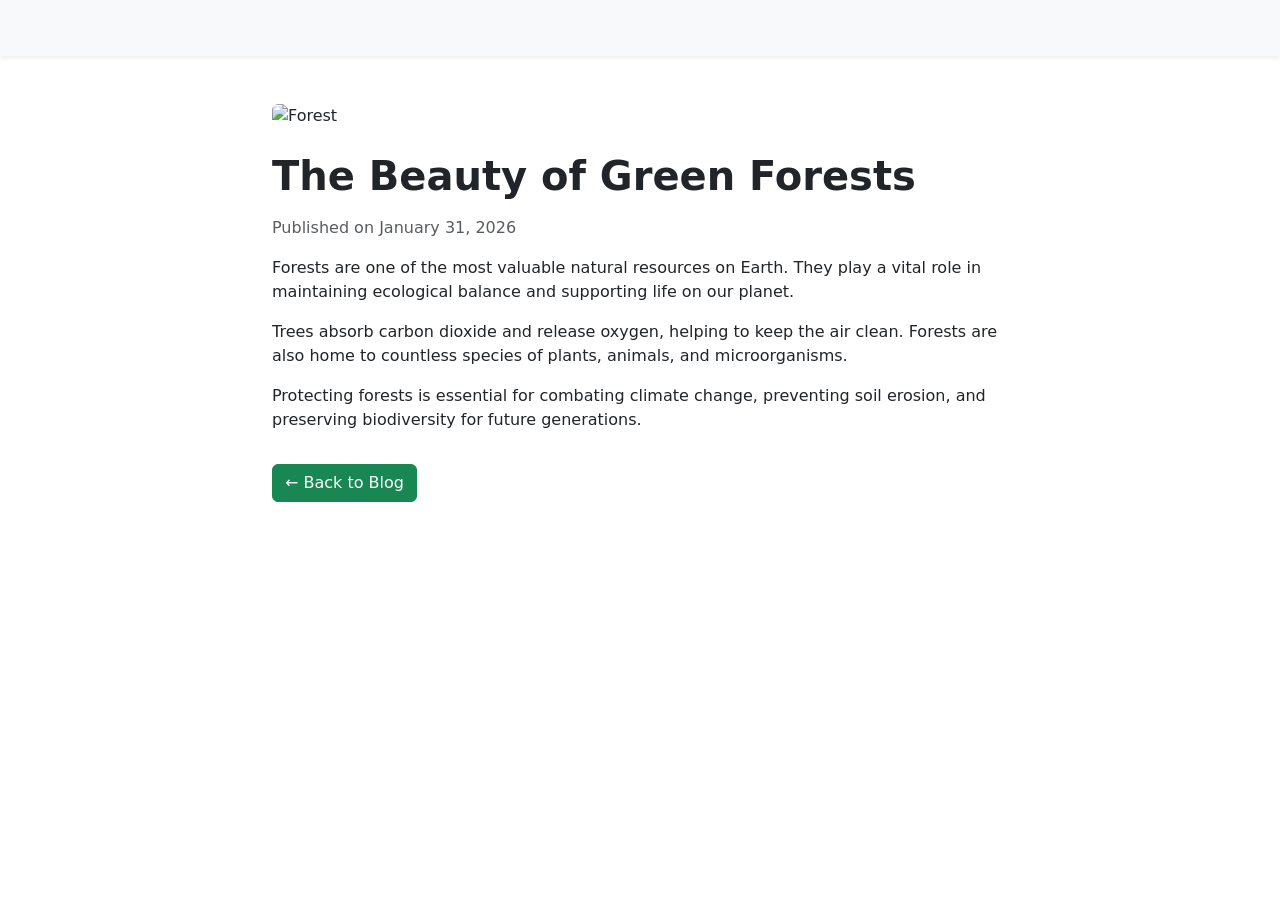
==== Blog-Card-1.html @ e1cfb19c "add all file" ====
<!DOCTYPE html>
<html lang="en">
<head>
    <meta charset="UTF-8">
    <meta name="viewport" content="width=device-width, initial-scale=1.0">
    <title>The Beauty of Green Forests</title>

    <!-- Bootstrap -->
    <link href="https://cdn.jsdelivr.net/npm/bootstrap@5.3.3/dist/css/bootstrap.min.css" rel="stylesheet">
</head>
<body>

<!-- Navbar -->
<nav class="navbar navbar-expand-lg navbar-light bg-light shadow-sm">
    <div class="container">
        <a class="navbar-brand" href="index.html"><img src="img/logo.jpg" alt="" width="70"></a>
    </div>
</nav>

<!-- Blog Content -->
<section class="py-5">
    <div class="container">
        <div class="row justify-content-center">
            <div class="col-lg-8">

                <img src="img/g1.avif" class="img-fluid rounded mb-4" alt="Forest">

                <h1 class="fw-bold mb-3">The Beauty of Green Forests</h1>
                <p class="text-muted">Published on January 31, 2026</p>

                <p>
                    Forests are one of the most valuable natural resources on Earth.
                    They play a vital role in maintaining ecological balance and
                    supporting life on our planet.
                </p>

                <p>
                    Trees absorb carbon dioxide and release oxygen, helping to keep
                    the air clean. Forests are also home to countless species of
                    plants, animals, and microorganisms.
                </p>

                <p>
                    Protecting forests is essential for combating climate change,
                    preventing soil erosion, and preserving biodiversity for
                    future generations.
                </p>

                <a href="index.html#blog" class="btn btn-success mt-3">← Back to Blog</a>

            </div>
        </div>
    </div>
</section>

</body>
</html>
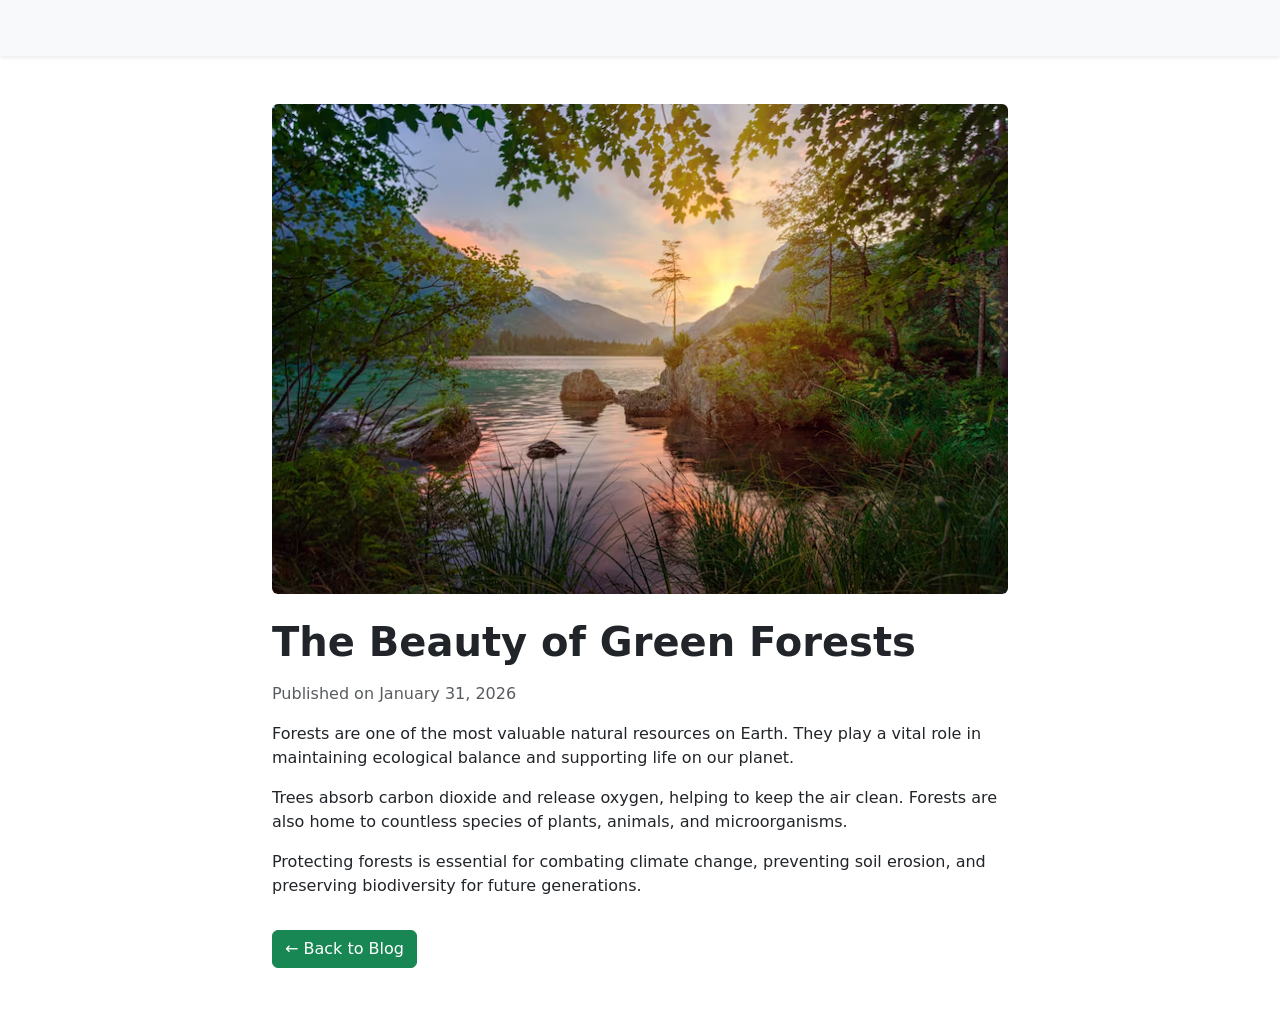
==== commit f9c6ff2d: "Update Blog-Card-1.html" ====
--- a/Blog-Card-1.html
+++ b/Blog-Card-1.html
@@ -23,7 +23,7 @@
         <div class="row justify-content-center">
             <div class="col-lg-8">
 
-                <img src="img/g1.avif" class="img-fluid rounded mb-4" alt="Forest">
+                <img src="g1.avif" class="img-fluid rounded mb-4" alt="Forest">
 
                 <h1 class="fw-bold mb-3">The Beauty of Green Forests</h1>
                 <p class="text-muted">Published on January 31, 2026</p>
@@ -54,4 +54,5 @@
 </section>
 
 </body>
-</html>+
+</html>
